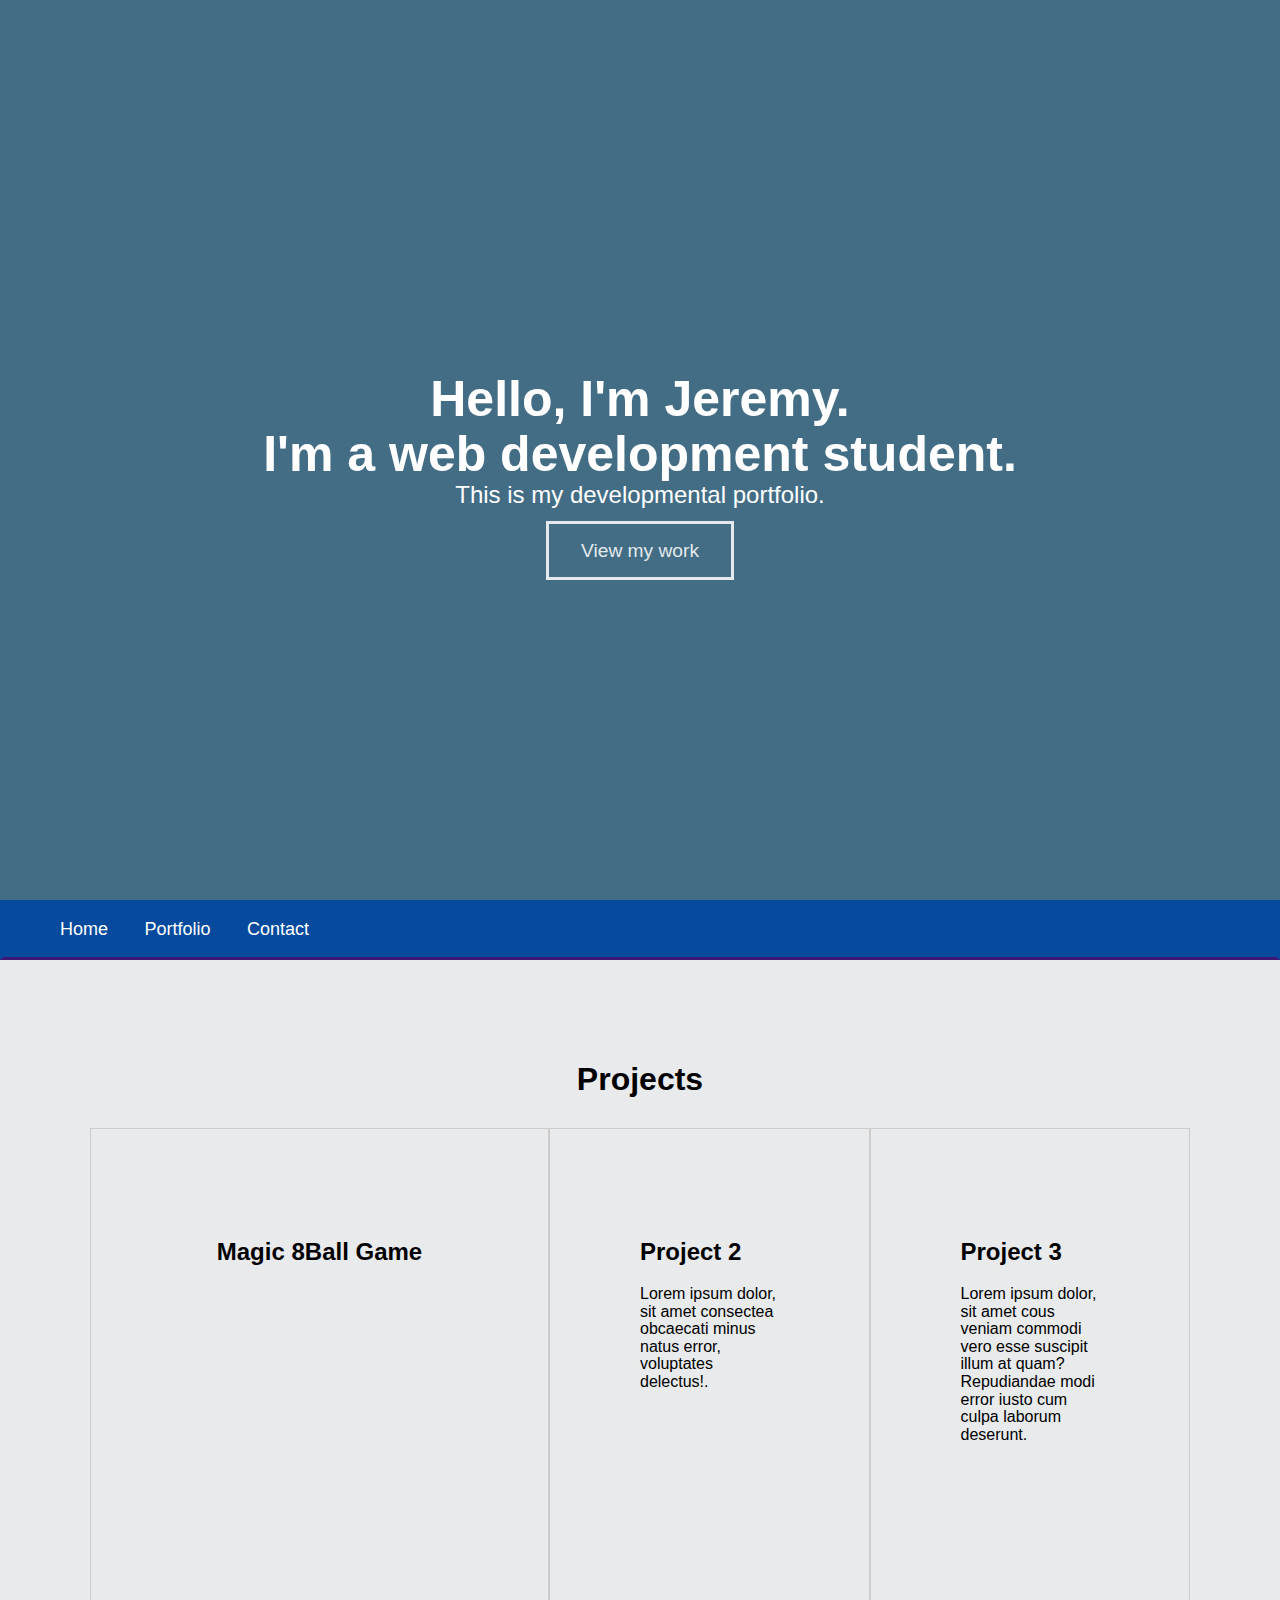
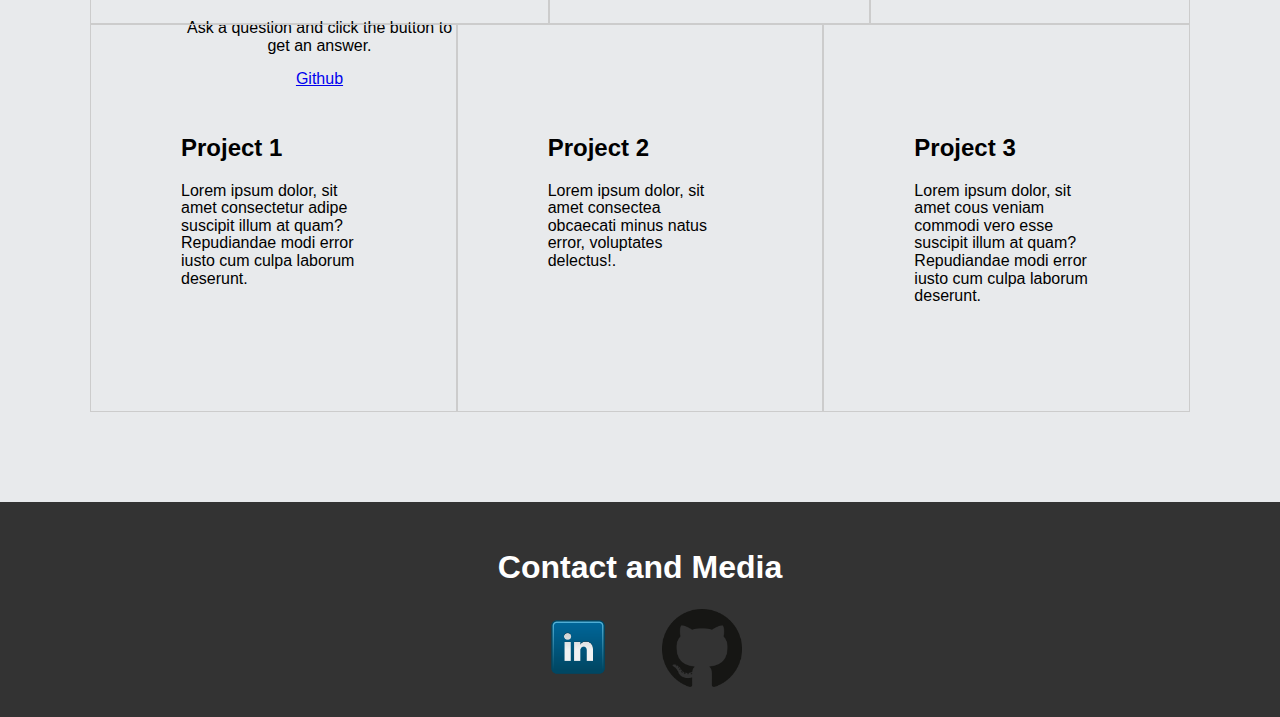
==== index.html @ bfb01345 "Redone file system" ====
<!DOCTYPE HTML>
<html>
<head>
 <link rel="stylesheet" href="Front page style.css">
<title> Jeremy's Portfolio</title>
</head>
<body>
    <header class="v-header container">
        <div class="fullscreen-video-wrap">
            <video src="Front page animation.mp4" autoplay="true" loop="true" muted="true" type="video/mp4"></video>
        </div>
        <div class="header-overlay">  </div>
        <div class="header-content">  
            <h1> Hello, I'm Jeremy. <br>I'm a web development student.<br></h1>
            <p1> This is my developmental portfolio.</p1>
            <a class="btn" href="#section-a"> View my work </a>
        </div>
    </header>
        
     <div id="nav" >
            <script src="Porfolio.js">
                   
            </script>
        <nav class="section-a-nav" >  
            <ul >
                 <a  href="#">Home</a> 
                 <a  href="#section-a">Portfolio</a> 
                 <a  href="#section-b">Contact</a> 

            </ul>
        </nav>
    </div>
    
    <section Id="section-a" class="section section-a">
            
        <div class="container-heading">
           
            <h1>Projects</h1>
            
            
        </div>
        <div class= "container-1" >  
            <div class = "project-1">
                <h2> Magic 8Ball Game </h2>
                <video  autoplay="true" loop="true" >
                    <source src="8ballvideo.mp4" type="video/mp4"  >
                        Sorry, your browser doesn't support embedded videos.
                  </video>
                
                <p> Ask a question and click the button to get an answer.</p>
                <a href="https://github.com/j122885/Magic-8-Ball">Github</a>
            </div>
          
            <div class = "project-2">
                <h2> Project 2 </h2>
                <p>Lorem ipsum dolor, sit amet consectea obcaecati minus natus error, voluptates delectus!.</p>
            </div>
            <div class = "project-3">
                 <h2> Project 3 </h2>
                 <p>Lorem ipsum dolor, sit amet cous veniam commodi vero esse suscipit illum at quam? Repudiandae modi error iusto cum culpa laborum deserunt.</p>
            </div>
        </div> 
        <div class= "container-2" >  
                <div class = "project-4">
                    <h2> Project 1 </h2>
                    <p>Lorem ipsum dolor, sit amet consectetur adipe suscipit illum at quam? Repudiandae modi error iusto cum culpa laborum deserunt.</p>
                </div>
              
                <div class = "project-5">
                    <h2> Project 2 </h2>
                    <p>Lorem ipsum dolor, sit amet consectea obcaecati minus natus error, voluptates delectus!.</p>
                </div>
                <div class = "project-6">
                     <h2> Project 3 </h2>
                     <p>Lorem ipsum dolor, sit amet cous veniam commodi vero esse suscipit illum at quam? Repudiandae modi error iusto cum culpa laborum deserunt.</p>
                </div>
            </div> 
     </section>
     <section Id="section-b" class="section section-b">
            <div class="container">
                <h1>Contact and Media</h1>
                <a href= "https://www.linkedin.com/in/jeremy-howard-a51b37173"><img src="images\linkedin-logo-png-2046 (1).png" style="width: 80px;"></a> 
                <a href= "https://github.com/j122885/"><img src="images\githubicon.png" style="width: 80px;" ></a> 

            </div>
            
     </section>




</body>






























































</html>
---- Front page style.css ----
html{
    scroll-behavior: smooth;
}
video {
    min-width: 100%;
    min-height: 100%;
    width:auto;
    height:auto;

}

body {
    color: black;
    font-family: "Lucida Sans Unicode", "Arial Black", Gadget, sans-serif;
    overflow-x: hidden;
    line-height: 1.1;
    margin: 0;
    font-size: 1rem;
    
}
.v-header {
    height:100vh;
    display: flex;
    align-items: center;
    vertical-align: middle;
    
    color: white;
    
}
.container {
    max-width: 960px;
    padding-left: 1rem;
    padding-right: 1rem;
    margin: auto;
    text-align: center;
 
}
.fullscreen-video-wrap {
    position: absolute;
    top: 0;
    left: 0;
    width: 100%;
    height: 100vh;
    overflow: hidden;
}
.header-overlay {
    height: 100vh;
    width: 100vw;
    position: absolute;
    top: 0;
    left: 0;
    background: #225470;
    z-index: 1;
    opacity: 0.85;
}
.header-content {
    margin-left: auto;
    margin-right: auto;
    z-index: 2;
}
.header-content h1 {
    font-size: 50px;
    margin-bottom: 0;
}
.header-content p1 {
    font-size: 1.5rem;
    display: block;
    padding-bottom: 2rem;
    
}
.btn {
    opacity: 0.85;
    color: white;
    font-size: 1.2rem;
    padding: 1rem 2rem;
    border: solid;
    border-color: white;
    text-decoration: none;
}
.section { 
    padding: 30vh 0; 
   
}

.section-a{
    background: #E8EAEC;
    color: black;
    padding: 10vh;
     
}
.section-b{
    background: #333;
    color: white;
    padding: 3vh;
}
.section-b a{
    padding: 20px;

}
.container-heading {
    color: black;
    text-align: center;
    position: relative;
    top: -1vh;     
}
@media(min-width: 760px) {
    
    .container-1 {
    display: flex;
   
    }
    
    .container-2 {
    display: flex;
    
    }
    .container-1 div, .container-2 div{
    border: 1px #ccc solid;
    padding: 10vh;
    }
}
.project-1{
    flex: 2;
    text-align: center;

}
.project-1 video {
    width: 10rem;
    height: 10rem;

}
.project-1:hover, .project-2:hover, .project-3:hover, .project-4:hover, .project-5:hover, .project-6:hover {
    background-color: #D3D3D3;
}
.project-2, .project-3, .project-4, .project-5 , .project-6{
    flex: 1;
}

@media(max-width:960px) {
    .container{
        padding-right: 3rem;
        padding-left: 1rem;
    }
}

.section-a-nav{

    overflow: hidden;
    border: solid;
    border-bottom-color: #3C1776;
    border-top-color: #054A9D;
    border-left-color: #054A9D;
    border-right-color: #054A9D;
    background-color: #054A9D;
    margin: auto;
    padding: 1px;
    
    
    
    }
.section-a-nav ul{ 
    list-style-type: none;
    display: block;
    float: left;
    text-align: center;
    

    
}
.section-a-nav ul a {
    font-family: "Lucida Sans Unicode", "Arial Black", Gadget, sans-serif;
    font-size: 18px;
    color: white;
    text-decoration: none;
    padding-left: 1rem;
    padding-right: 1rem;
    
}
.section-a-nav ul a:hover {
    color: black;
}
.sticky {
    position: fixed;
    top: 0;
    width: 100%;

}
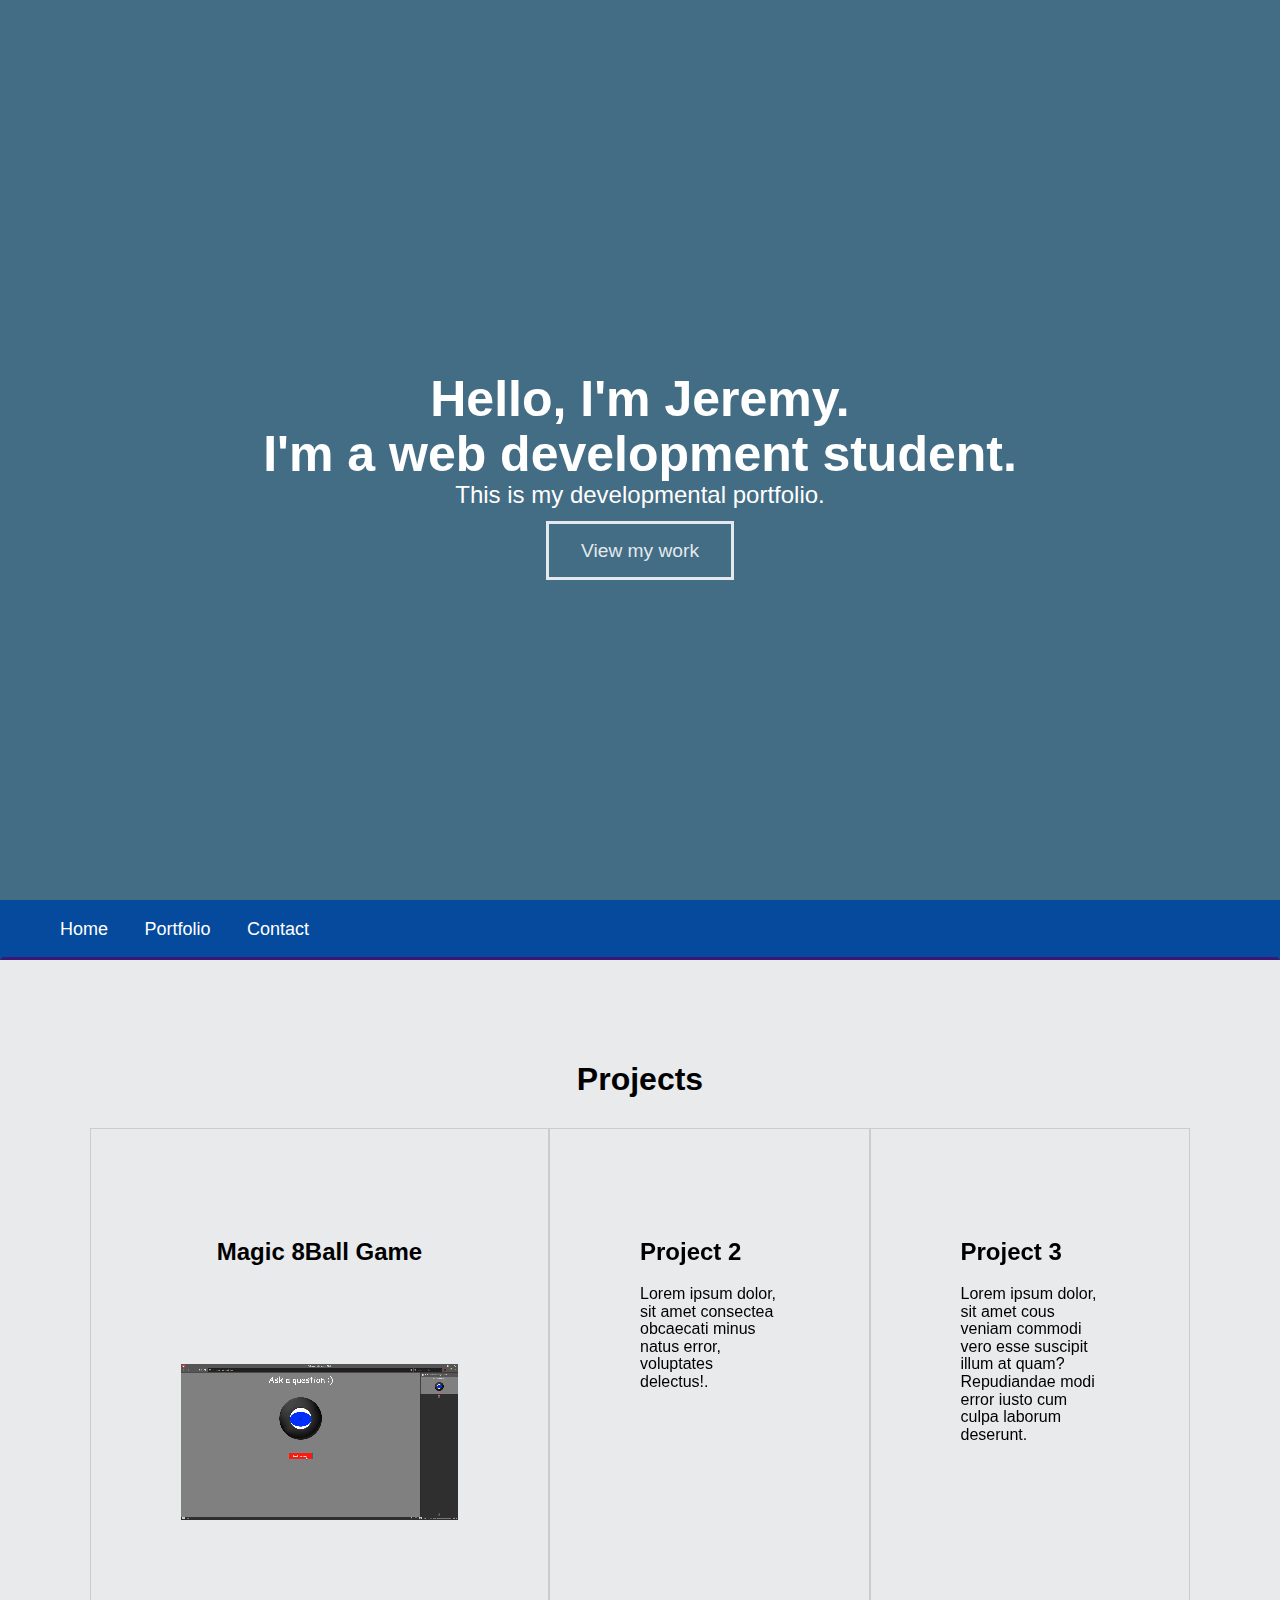
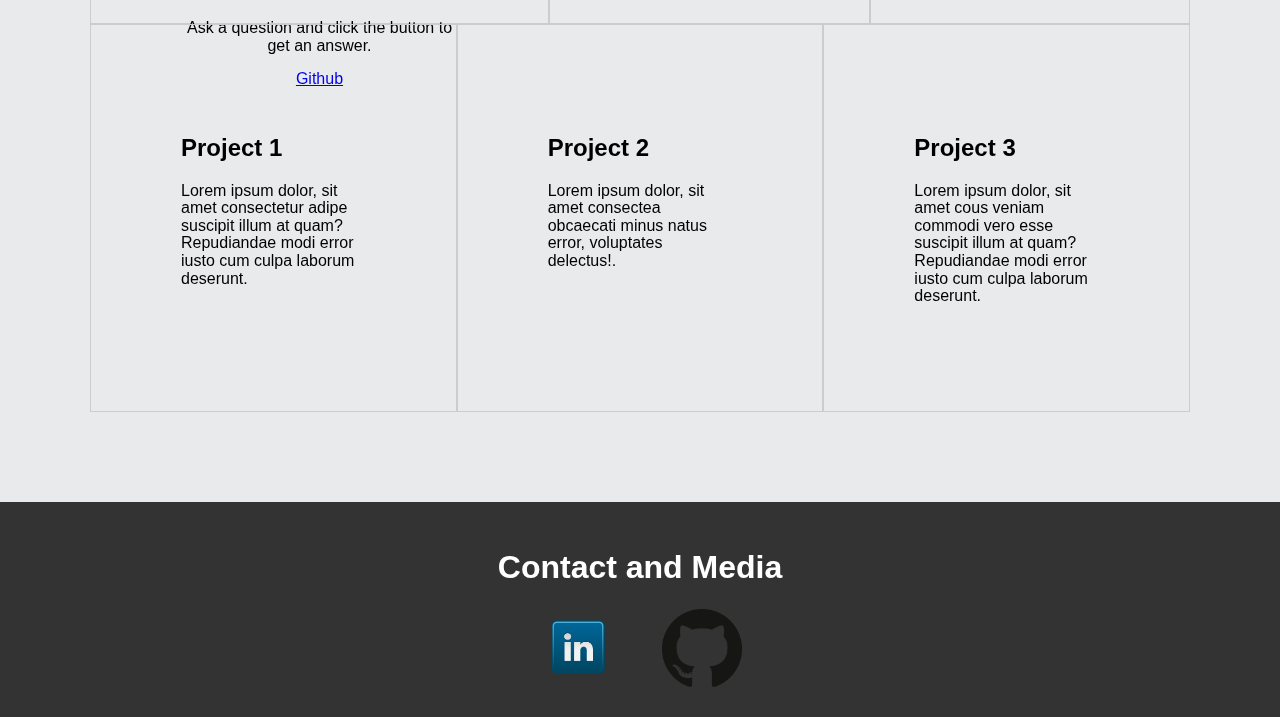
==== commit 17e2cd2a: "Changed file systems for the videos" ====
--- a/index.html
+++ b/index.html
@@ -7,7 +7,7 @@
 <body>
     <header class="v-header container">
         <div class="fullscreen-video-wrap">
-            <video src="Front page animation.mp4" autoplay="true" loop="true" muted="true" type="video/mp4"></video>
+            <video src="Videos\Front page animation.mp4" autoplay="true" loop="true" muted="true" type="video/mp4"></video>
         </div>
         <div class="header-overlay">  </div>
         <div class="header-content">  
@@ -43,7 +43,7 @@
             <div class = "project-1">
                 <h2> Magic 8Ball Game </h2>
                 <video  autoplay="true" loop="true" >
-                    <source src="8ballvideo.mp4" type="video/mp4"  >
+                    <source src="Videos\8ballvideo.mp4" type="video/mp4"  >
                         Sorry, your browser doesn't support embedded videos.
                   </video>
                 
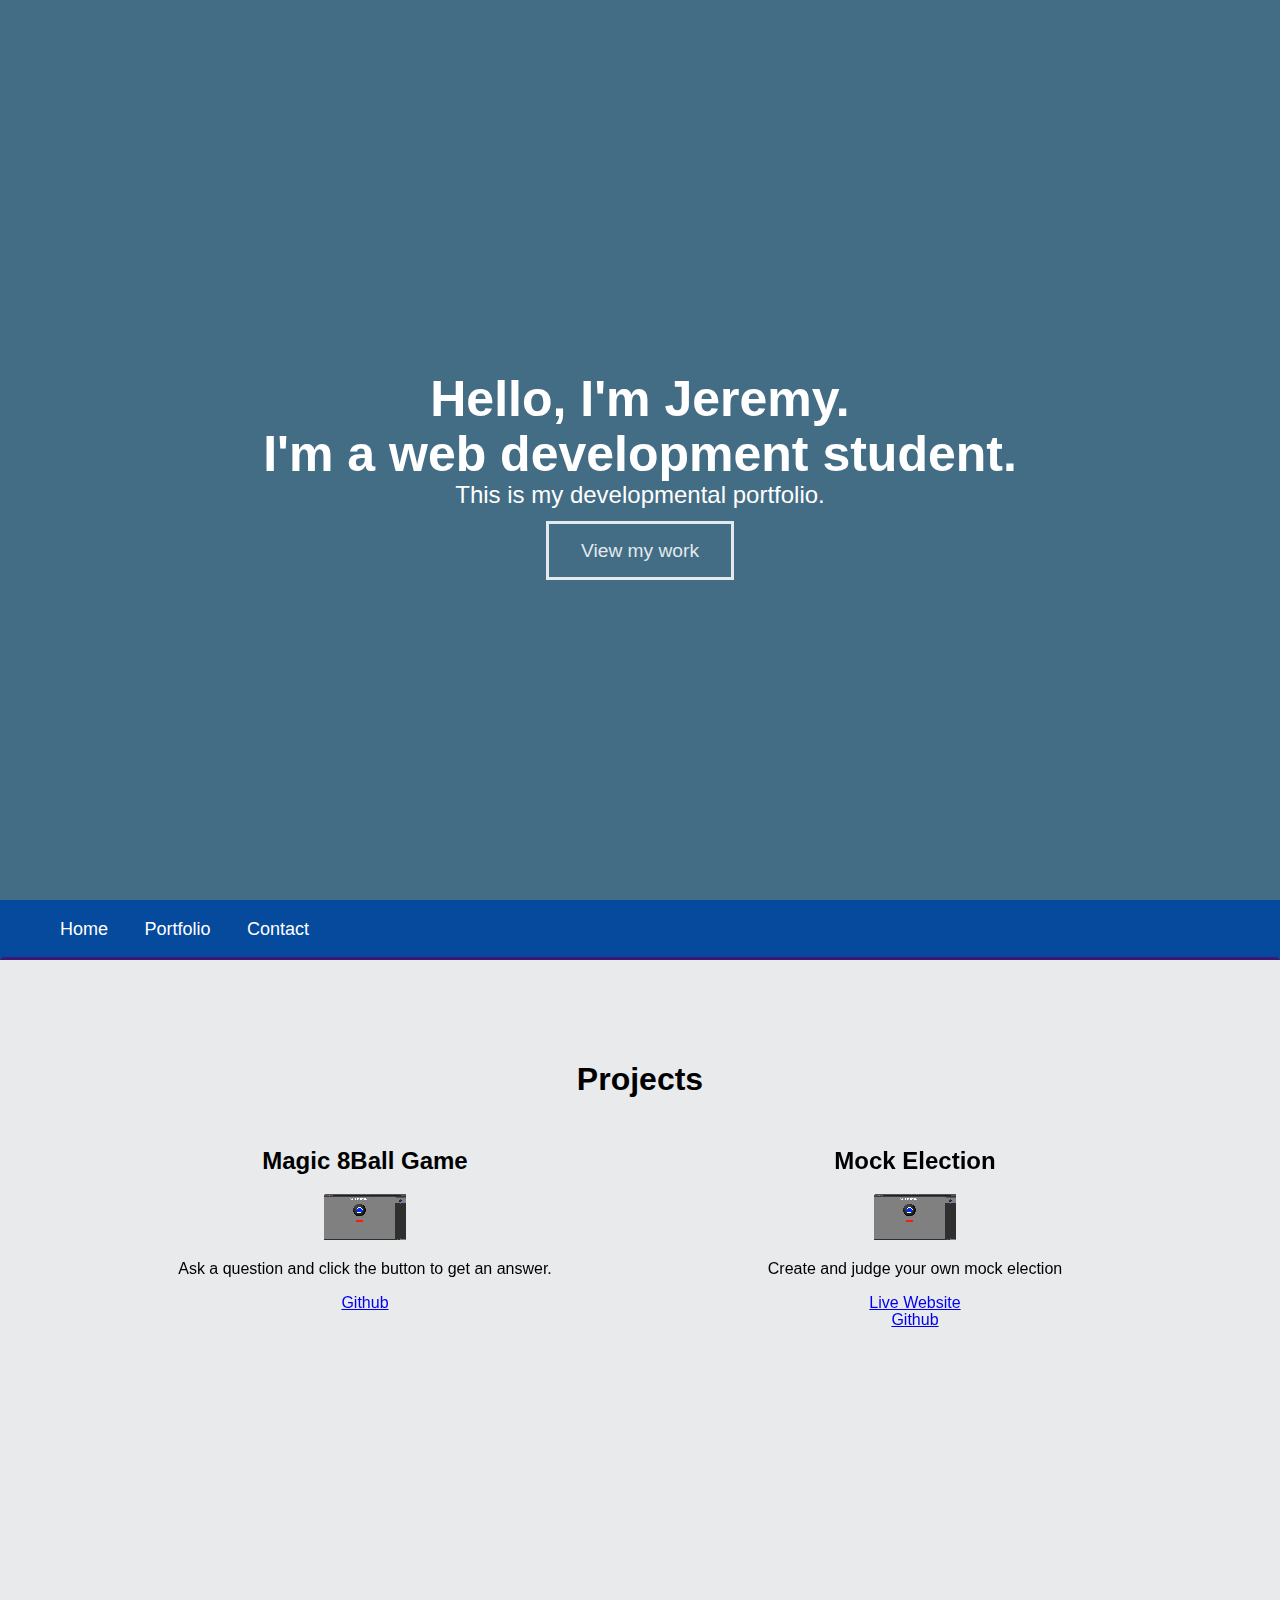
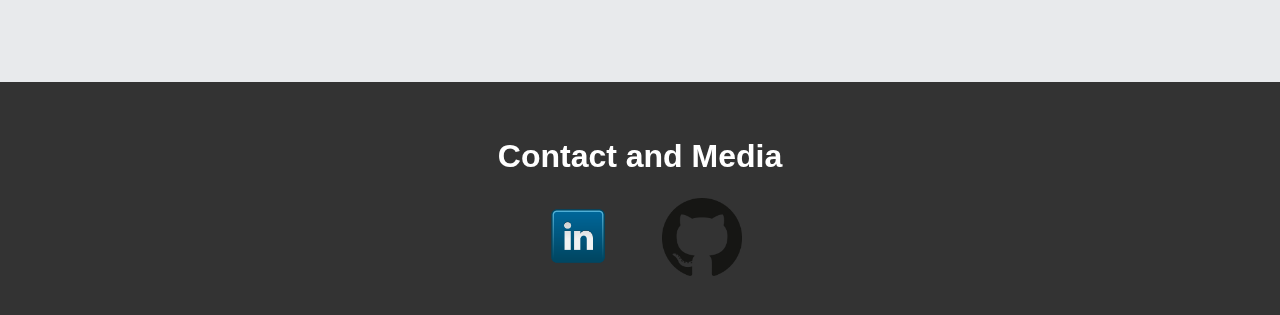
==== commit 88d814a4: "project revamp" ====
--- a/index.html
+++ b/index.html
@@ -18,7 +18,7 @@
     </header>
         
      <div id="nav" >
-            <script src="Porfolio.js">
+            <script src="js\Porfolio.js">
                    
             </script>
         <nav class="section-a-nav" >  
@@ -45,15 +45,22 @@
                 <video  autoplay="true" loop="true" >
                     <source src="Videos\8ballvideo.mp4" type="video/mp4"  >
                         Sorry, your browser doesn't support embedded videos.
-                  </video>
+                </video>
                 
                 <p> Ask a question and click the button to get an answer.</p>
                 <a href="https://github.com/j122885/Magic-8-Ball">Github</a>
             </div>
           
             <div class = "project-2">
-                <h2> Project 2 </h2>
-                <p>Lorem ipsum dolor, sit amet consectea obcaecati minus natus error, voluptates delectus!.</p>
+                <h2> Mock Election </h2>
+                <video  autoplay="true" loop="true" >
+                    <source src="Videos\8ballvideo.mp4" type="video/mp4"  >
+                        Sorry, your browser doesn't support embedded videos.
+                </video>
+                <p>Create and judge your own mock election</p>
+                <a href="https://mock-election.netlify.com">Live Website</a><br>
+
+                <a href="https://github.com/j122885/Mock-Election">Github</a>
             </div>
             <div class = "project-3">
                  <h2> Project 3 </h2>
@@ -74,7 +81,7 @@
                      <h2> Project 3 </h2>
                      <p>Lorem ipsum dolor, sit amet cous veniam commodi vero esse suscipit illum at quam? Repudiandae modi error iusto cum culpa laborum deserunt.</p>
                 </div>
-            </div> 
+        </div> 
      </section>
      <section Id="section-b" class="section section-b">
             <div class="container">
--- a/Front page style.css
+++ b/Front page style.css
@@ -1,12 +1,20 @@
 html{
     scroll-behavior: smooth;
-}
-video {
+    width: 100%;
+}
+.fullscreen-video-wrap video {
     min-width: 100%;
     min-height: 100%;
     width:auto;
     height:auto;
 
+}
+
+.project-1 video, .project-2 video{
+    max-width: 100%;
+    max-height: 10%;
+    width:auto;
+    height:auto;
 }
 
 body {
@@ -28,7 +36,7 @@
     
 }
 .container {
-    max-width: 960px;
+    max-width: 965px;
     padding-left: 1rem;
     padding-right: 1rem;
     margin: auto;
@@ -43,6 +51,7 @@
     height: 100vh;
     overflow: hidden;
 }
+
 .header-overlay {
     height: 100vh;
     width: 100vw;
@@ -91,7 +100,7 @@
 .section-b{
     background: #333;
     color: white;
-    padding: 3vh;
+    padding: 4vh;
 }
 .section-b a{
     padding: 20px;
@@ -103,7 +112,7 @@
     position: relative;
     top: -1vh;     
 }
-@media(min-width: 760px) {
+/* @media(min-width: 576px) {
     
     .container-1 {
     display: flex;
@@ -116,19 +125,52 @@
     }
     .container-1 div, .container-2 div{
     border: 1px #ccc solid;
-    padding: 10vh;
-    }
-}
+    padding: 5%;
+    } */
+/* @media(min-width: 760px) {
+    
+    .container-1 {
+    display: flex;
+   
+    }
+    
+    .container-2 {
+    display: none;
+    
+    
+    }
+    .container-1 div, .container-2 div{
+    border: 1px #ccc solid;
+    padding: 2%;
+    }
+} */
+.container-1 {
+    display: flex;
+    
+   
+    }
+.container-2 {
+    display: none;
+}
+
 .project-1{
-    flex: 2;
-    text-align: center;
-
-}
-.project-1 video {
-    width: 10rem;
-    height: 10rem;
-
-}
+    flex: 1;
+    text-align: center;
+    
+
+}
+.project-2{
+    flex: 1;
+    text-align: center; 
+    
+}
+.project-3{
+    flex: 1;
+    text-align: center; 
+    display: none;
+}
+
+
 .project-1:hover, .project-2:hover, .project-3:hover, .project-4:hover, .project-5:hover, .project-6:hover {
     background-color: #D3D3D3;
 }
@@ -136,10 +178,12 @@
     flex: 1;
 }
 
-@media(max-width:960px) {
+@media only screen and (max-width:960px) {
     .container{
         padding-right: 3rem;
         padding-left: 1rem;
+        display:none;
+        
     }
 }
 
@@ -183,5 +227,5 @@
     position: fixed;
     top: 0;
     width: 100%;
-
-}
+    z-index: 1;
+}
